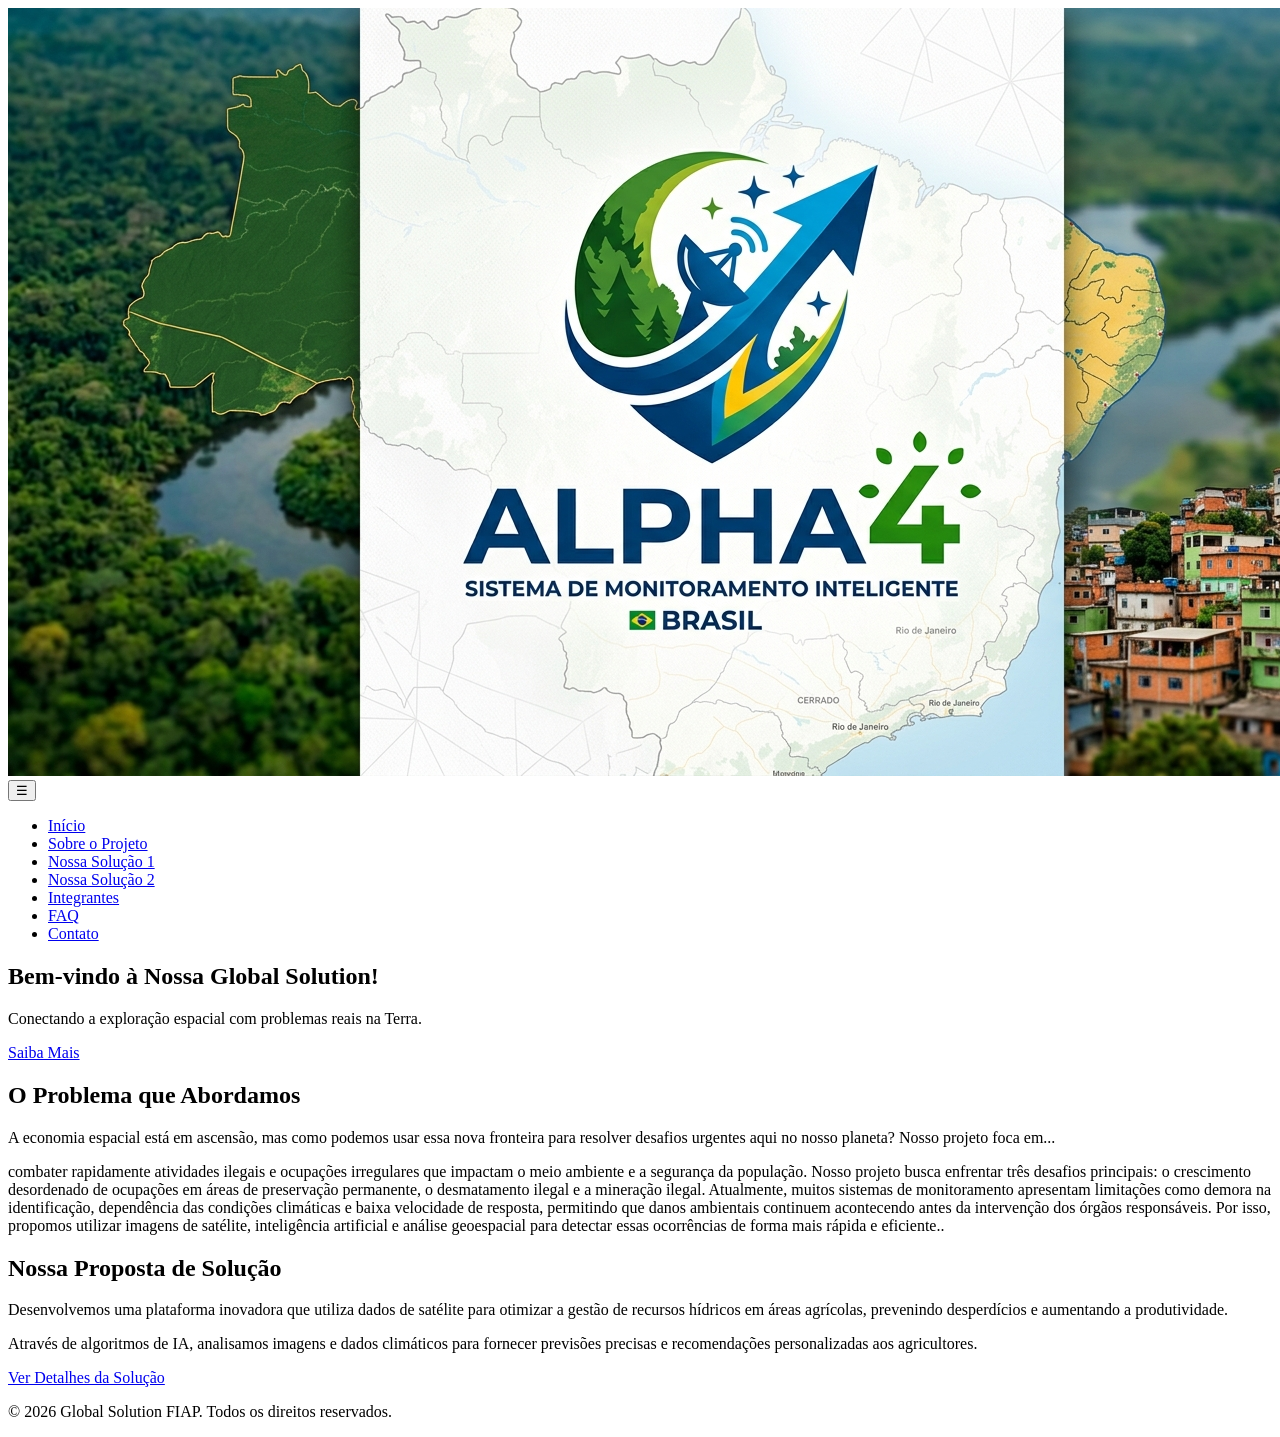
==== index.html @ a6b9c006 "feat: explicação sobre o problema abordado" ====
<!DOCTYPE html>
<html lang="pt-BR">
<head>
    <meta charset="UTF-8">
    <meta name="viewport" content="width=device-width, initial-scale=1.0">
    <title>Global Solution FIAP - Início</title>
    <link rel="stylesheet" href="css/style.css">
</head>
<body>
    <header>
        <div class="container">
            <a href="index.html" class="logo">
                <img src="assets/logo.png" alt="Logo da Solução">
            </a>
            <nav>
                <button class="menu-toggle" aria-label="Abrir menu">☰</button>
                <ul class="nav-list">
                    <li><a href="index.html">Início</a></li>
                    <li><a href="sobre.html">Sobre o Projeto</a></li>
                    <li><a href="solucao1.html">Nossa Solução 1</a></li>
                    <li><a href="solucao2.html">Nossa Solução 2</a></li>
                    <li><a href="integrantes.html">Integrantes</a></li>
                    <li><a href="faq.html">FAQ</a></li>
                    <li><a href="contato.html">Contato</a></li>
                </ul>
            </nav>
        </div>
    </header>

    <main>
        <section id="hero" class="hero-section">
            <div class="container">
                <h1>Bem-vindo à Nossa Global Solution!</h1>
                <p>Conectando a exploração espacial com problemas reais na Terra.</p>
                <a href="sobre.html" class="btn">Saiba Mais</a>
            </div>
        </section>

        <section id="problema" class="content-section">
            <div class="container">
                <h2>O Problema que Abordamos</h2>
                <p>A economia espacial está em ascensão, mas como podemos usar essa nova fronteira para resolver desafios urgentes aqui no nosso planeta? Nosso projeto foca em...</p>
                <p>combater rapidamente atividades ilegais e ocupações irregulares que impactam o meio ambiente e a segurança da população. Nosso projeto busca enfrentar três desafios principais: o crescimento desordenado de ocupações em áreas de preservação permanente, o desmatamento ilegal e a mineração ilegal. Atualmente, muitos sistemas de monitoramento apresentam limitações como demora na identificação, dependência das condições climáticas e baixa velocidade de resposta, permitindo que danos ambientais continuem acontecendo antes da intervenção dos órgãos responsáveis. Por isso, propomos utilizar imagens de satélite, inteligência artificial e análise geoespacial para detectar essas ocorrências de forma mais rápida e eficiente..</p>
            </div>
        </section>

        <section id="solucao" class="content-section light-bg">
            <div class="container">
                <h2>Nossa Proposta de Solução</h2>
                <p>Desenvolvemos uma plataforma inovadora que utiliza dados de satélite para otimizar a gestão de recursos hídricos em áreas agrícolas, prevenindo desperdícios e aumentando a produtividade.</p>
                <p>Através de algoritmos de IA, analisamos imagens e dados climáticos para fornecer previsões precisas e recomendações personalizadas aos agricultores.</p>
                <a href="solucao1.html" class="btn">Ver Detalhes da Solução</a>
            </div>
        </section>
    </main>

    <footer>
        <div class="container">
            <p>&copy; 2026 Global Solution FIAP. Todos os direitos reservados.</p>
        </div>
    </footer>

    <script src="js/script.js"></script>
</body>
</html>
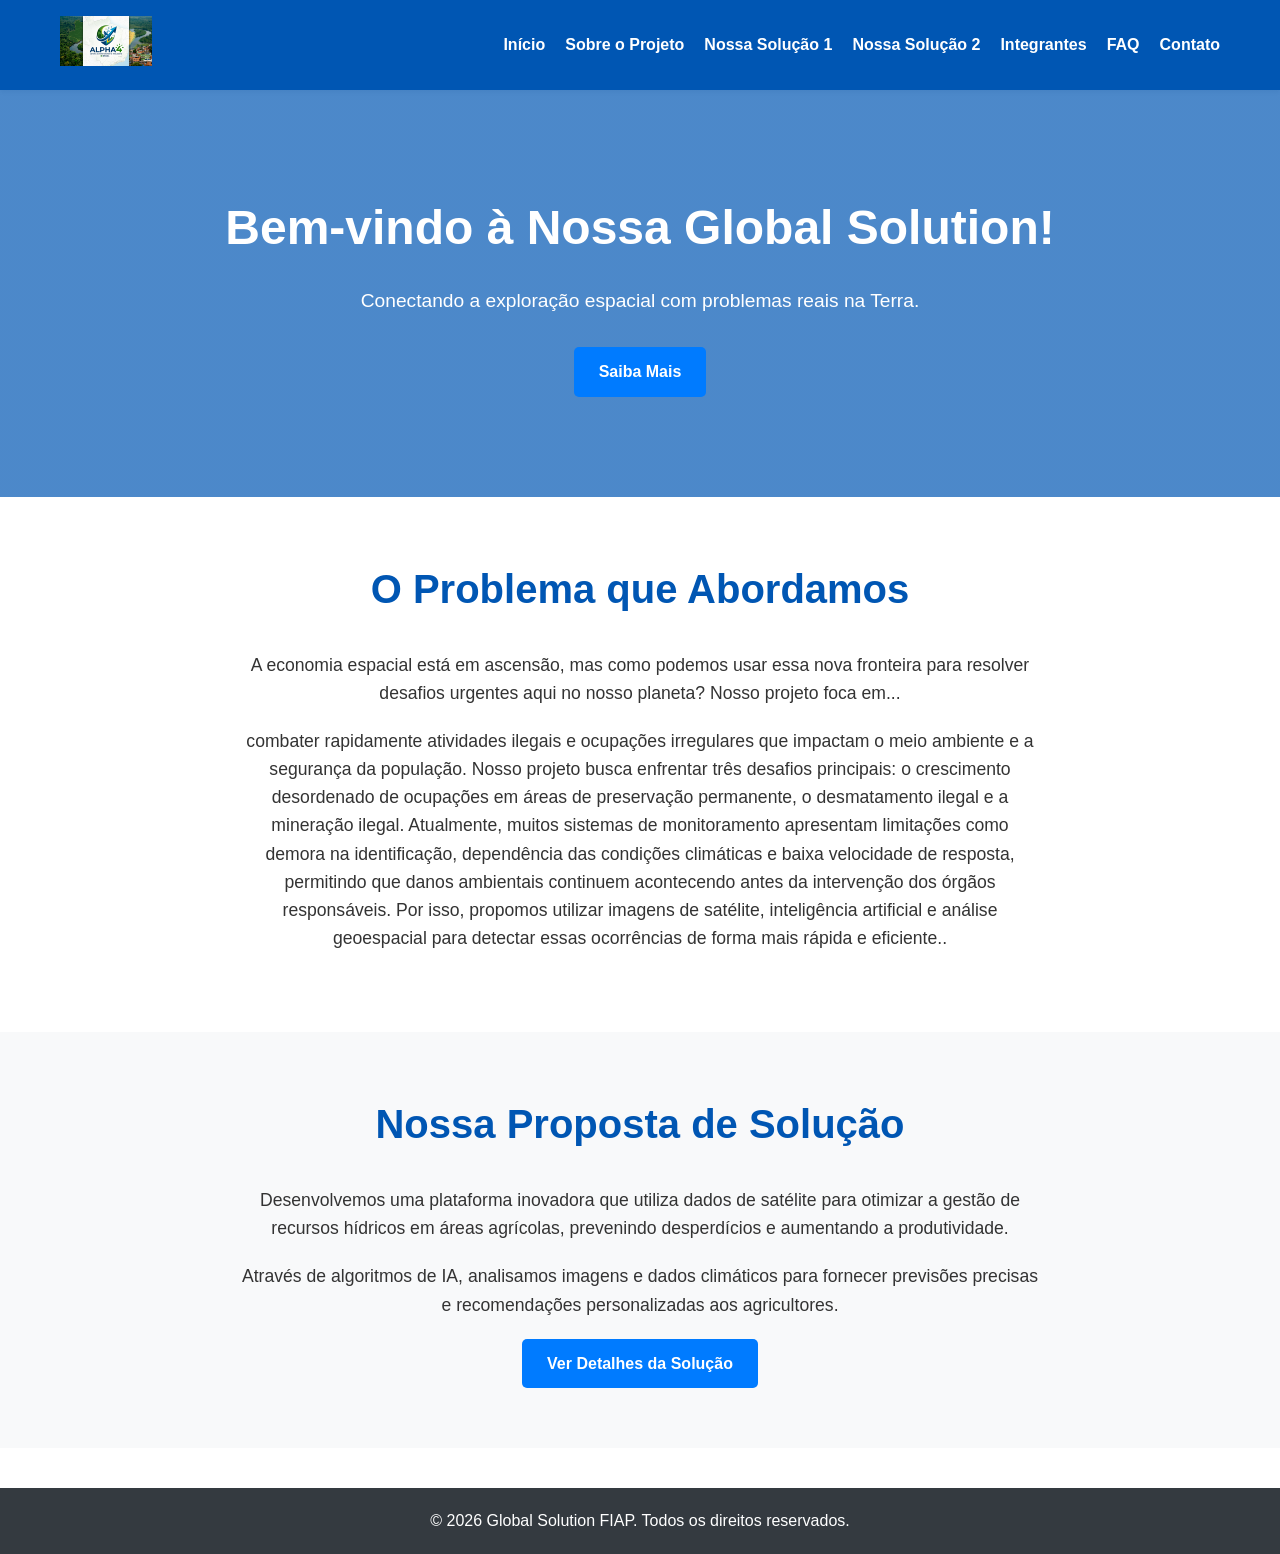
==== commit 5229edaf: "feat: Ajuste final em todas paginas html" ====
--- a/index.html
+++ b/index.html
@@ -26,7 +26,6 @@
             </nav>
         </div>
     </header>
-
     <main>
         <section id="hero" class="hero-section">
             <div class="container">
@@ -35,7 +34,6 @@
                 <a href="sobre.html" class="btn">Saiba Mais</a>
             </div>
         </section>
-
         <section id="problema" class="content-section">
             <div class="container">
                 <h2>O Problema que Abordamos</h2>
@@ -43,7 +41,6 @@
                 <p>combater rapidamente atividades ilegais e ocupações irregulares que impactam o meio ambiente e a segurança da população. Nosso projeto busca enfrentar três desafios principais: o crescimento desordenado de ocupações em áreas de preservação permanente, o desmatamento ilegal e a mineração ilegal. Atualmente, muitos sistemas de monitoramento apresentam limitações como demora na identificação, dependência das condições climáticas e baixa velocidade de resposta, permitindo que danos ambientais continuem acontecendo antes da intervenção dos órgãos responsáveis. Por isso, propomos utilizar imagens de satélite, inteligência artificial e análise geoespacial para detectar essas ocorrências de forma mais rápida e eficiente..</p>
             </div>
         </section>
-
         <section id="solucao" class="content-section light-bg">
             <div class="container">
                 <h2>Nossa Proposta de Solução</h2>
@@ -53,13 +50,11 @@
             </div>
         </section>
     </main>
-
     <footer>
         <div class="container">
             <p>&copy; 2026 Global Solution FIAP. Todos os direitos reservados.</p>
         </div>
     </footer>
-
     <script src="js/script.js"></script>
 </body>
 </html>
--- a/css/style.css
+++ b/css/style.css
@@ -0,0 +1,369 @@
+/* Variáveis CSS para cores */
+:root {
+    --primary-color: #0056b3; /* Azul FIAP */
+    --secondary-color: #007bff; /* Azul mais claro */
+    --text-color: #333;
+    --light-bg: #f8f9fa;
+    --dark-bg: #343a40;
+    --white: #fff;
+}
+
+/* Reset básico */
+* {
+    margin: 0;
+    padding: 0;
+    box-sizing: border-box;
+}
+
+body {
+    font-family: 'Segoe UI', Tahoma, Geneva, Verdana, sans-serif;
+    line-height: 1.6;
+    color: var(--text-color);
+    background-color: var(--white);
+}
+
+.container {
+    max-width: 1200px;
+    margin: 0 auto;
+    padding: 0 20px;
+}
+
+/* Header */
+header {
+    background-color: var(--primary-color);
+    color: var(--white);
+    padding: 1rem 0;
+    box-shadow: 0 2px 5px rgba(0,0,0,0.1);
+}
+
+header .container {
+    display: flex;
+    justify-content: space-between;
+    align-items: center;
+}
+
+.logo img {
+    height: 50px; /* Ajuste o tamanho do seu logo */
+}
+
+nav .nav-list {
+    list-style: none;
+    display: flex;
+}
+
+nav .nav-list li {
+    margin-left: 20px;
+}
+
+nav .nav-list a {
+    color: var(--white);
+    text-decoration: none;
+    font-weight: bold;
+    transition: color 0.3s ease;
+}
+
+nav .nav-list a:hover {
+    color: var(--light-bg);
+}
+
+.menu-toggle {
+    display: none; /* Esconde o botão de menu em telas maiores */
+    background: none;
+    border: none;
+    color: var(--white);
+    font-size: 1.8rem;
+    cursor: pointer;
+}
+
+/* Hero Section */
+.hero-section {
+    background: linear-gradient(rgba(0, 86, 179, 0.7), rgba(0, 86, 179, 0.7)), url('../assets/hero-bg.jpg') no-repeat center center/cover;
+    color: var(--white);
+    text-align: center;
+    padding: 100px 0;
+}
+
+.hero-section h1 {
+    font-size: 3rem;
+    margin-bottom: 20px;
+}
+
+.hero-section p {
+    font-size: 1.2rem;
+    margin-bottom: 30px;
+}
+
+.btn {
+    display: inline-block;
+    background-color: var(--secondary-color);
+    color: var(--white);
+    padding: 12px 25px;
+    border-radius: 5px;
+    text-decoration: none;
+    font-weight: bold;
+    transition: background-color 0.3s ease;
+}
+
+.btn:hover {
+    background-color: #0056b3;
+}
+
+/* Content Sections */
+.content-section {
+    padding: 60px 0;
+    text-align: center;
+}
+
+.content-section h2 {
+    font-size: 2.5rem;
+    margin-bottom: 30px;
+    color: var(--primary-color);
+}
+
+.content-section p {
+    font-size: 1.1rem;
+    max-width: 800px;
+    margin: 0 auto 20px auto;
+}
+
+#solution1 ul, #solution1 ol,
+#solution2 ul, #solution2 ol,
+#about ul, #about ol {
+    padding-left: 1.5rem;
+}
+
+#solution1 li, #solution2 li, #about li {
+    margin-bottom: 0.5rem;
+}
+
+#solution1 ul, #solution1 ol,
+#solution2 ul, #solution2 ol,
+#about ul, #about ol {
+    padding-left: 1.5rem;
+    list-style-position: inside; /* ← adiciona isso */
+}
+.light-bg {
+    background-color: var(--light-bg);
+}
+
+/* Footer */
+footer {
+    background-color: var(--dark-bg);
+    color: var(--white);
+    text-align: center;
+    padding: 20px 0;
+    margin-top: 40px;
+}
+
+/* Formulário de Contato (exemplo para contato.html) */
+.contact-form {
+    max-width: 600px;
+    margin: 40px auto;
+    padding: 30px;
+    background-color: var(--white);
+    border-radius: 8px;
+    box-shadow: 0 0 15px rgba(0,0,0,0.1);
+}
+
+.contact-form label {
+    display: block;
+    margin-bottom: 8px;
+    font-weight: bold;
+}
+
+.contact-form input[type="text"],
+.contact-form input[type="email"],
+.contact-form textarea {
+    width: 100%;
+    padding: 10px;
+    margin-bottom: 20px;
+    border: 1px solid #ccc;
+    border-radius: 4px;
+    font-size: 1rem;
+}
+
+.contact-form textarea {
+    resize: vertical;
+    min-height: 120px;
+}
+
+.contact-form button {
+    background-color: var(--primary-color);
+    color: var(--white);
+    padding: 12px 20px;
+    border: none;
+    border-radius: 5px;
+    cursor: pointer;
+    font-size: 1.1rem;
+    transition: background-color 0.3s ease;
+}
+
+.contact-form button:hover {
+    background-color: var(--secondary-color);
+}
+
+/* Responsividade */
+@media (max-width: 768px) {
+    header .container {
+        flex-wrap: wrap;
+    }
+
+    nav .nav-list {
+        display: none; /* Esconde a lista de navegação por padrão em mobile */
+        flex-direction: column;
+        width: 100%;
+        background-color: var(--primary-color);
+        position: absolute;
+        top: 70px; /* Abaixo do header */
+        left: 0;
+        padding: 10px 0;
+        box-shadow: 0 2px 5px rgba(0,0,0,0.1);
+    }
+
+    nav .nav-list.active {
+        display: flex; /* Mostra a lista quando o menu está ativo */
+    }
+
+    nav .nav-list li {
+        margin: 0;
+        text-align: center;
+        padding: 10px 0;
+        border-bottom: 1px solid rgba(255,255,255,0.1);
+    }
+
+    nav .nav-list li:last-child {
+        border-bottom: none;
+    }
+
+    .menu-toggle {
+        display: block; /* Mostra o botão de menu em telas menores */
+    }
+
+    .hero-section h1 {
+        font-size: 2.5rem;
+    }
+
+    .hero-section p {
+        font-size: 1rem;
+    }
+
+    .content-section h2 {
+        font-size: 2rem;
+    }
+}
+
+@media (max-width: 480px) {
+    .hero-section h1 {
+        font-size: 2rem;
+    }
+
+    .content-section h2 {
+        font-size: 1.8rem;
+    }
+
+    .logo img {
+        height: 40px;
+    }
+}
+
+/* Estilos para a página de Integrantes */
+.team-grid {
+    display: grid;
+    grid-template-columns: repeat(auto-fit, minmax(250px, 1fr));
+    gap: 30px;
+    margin-top: 40px;
+}
+
+.team-member {
+    background-color: var(--white);
+    border-radius: 8px;
+    box-shadow: 0 4px 10px rgba(0,0,0,0.08);
+    padding: 25px;
+    text-align: center;
+    transition: transform 0.3s ease;
+}
+
+.team-member:hover {
+    transform: translateY(-5px);
+}
+
+.team-member img {
+    width: 120px;
+    height: 120px;
+    border-radius: 50%;
+    object-fit: cover;
+    margin-bottom: 15px;
+    border: 3px solid var(--primary-color);
+}
+
+.team-member h3 {
+    font-size: 1.4rem;
+    color: var(--primary-color);
+    margin-bottom: 8px;
+}
+
+.team-member p {
+    font-size: 0.95rem;
+    color: #555;
+    margin-bottom: 5px;
+}
+
+.member-links {
+    margin-top: 15px;
+}
+
+.member-links a {
+    display: inline-block;
+    background-color: var(--secondary-color);
+    color: var(--white);
+    padding: 8px 15px;
+    border-radius: 4px;
+    text-decoration: none;
+    font-size: 0.9rem;
+    margin: 0 5px;
+    transition: background-color 0.3s ease;
+}
+
+.member-links a:hover {
+    background-color: var(--primary-color);
+}
+
+@media (max-width: 768px) {
+    .team-grid {
+        grid-template-columns: repeat(auto-fit, minmax(200px, 1fr));
+    }
+}
+
+
+/* Estilos para a página de FAQ */
+.faq-item {
+    background-color: var(--white);
+    border-radius: 8px;
+    box-shadow: 0 2px 8px rgba(0,0,0,0.05);
+    padding: 20px;
+    margin-bottom: 20px;
+    text-align: left;
+}
+
+.faq-item h3 {
+    color: var(--primary-color);
+    font-size: 1.3rem;
+    margin-bottom: 10px;
+}
+
+.faq-item p {
+    font-size: 1rem;
+    color: #444;
+    line-height: 1.7;
+    margin: 0; /* Remove margin-bottom padrão */
+}
+
+.faq-item a {
+    color: var(--secondary-color);
+    text-decoration: none;
+    font-weight: bold;
+}
+
+.faq-item a:hover {
+    text-decoration: underline;
+}
